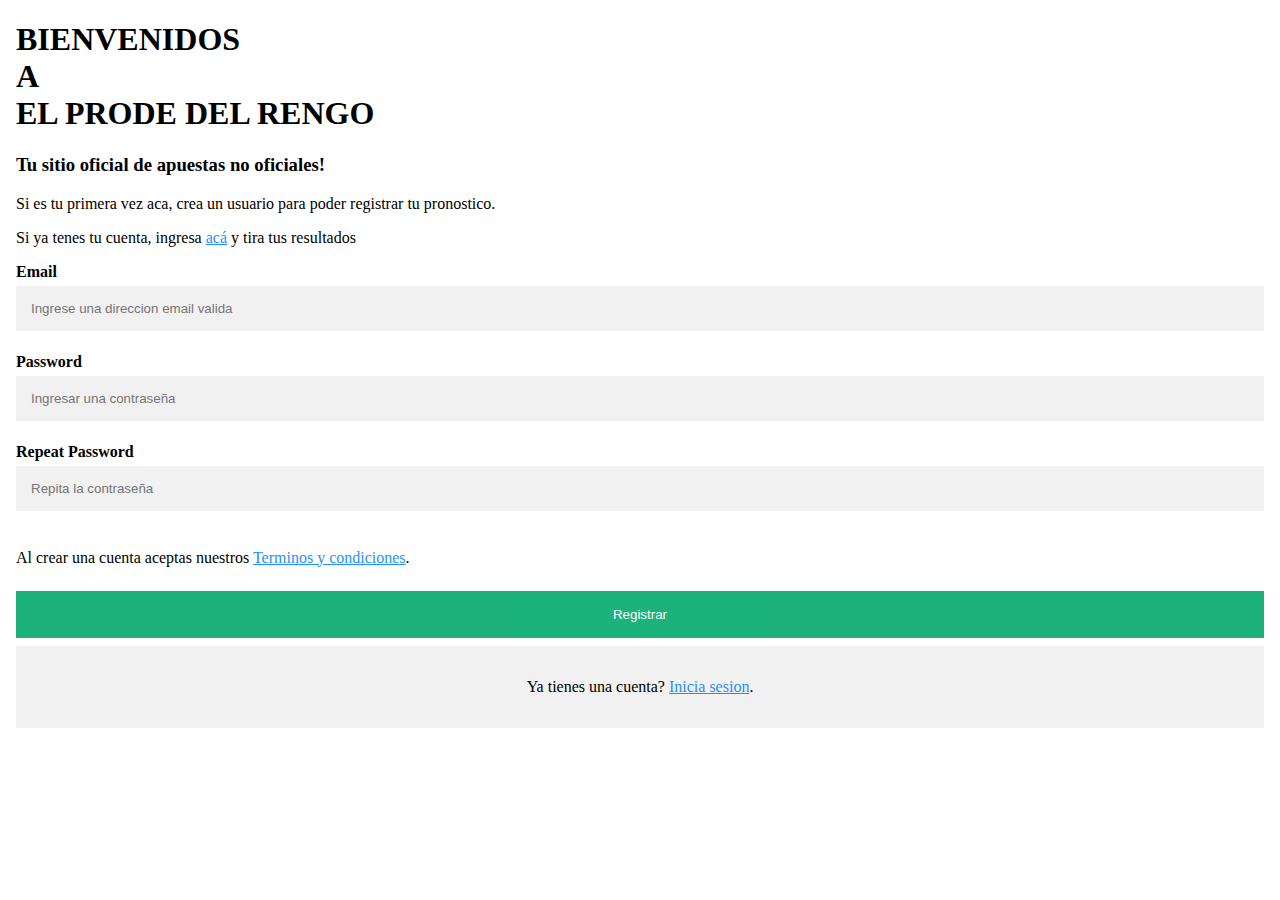
==== index.html @ abfc3d58 "Add files via upload" ====
<!DOCTYPE html>
<html lang="en">
<head>
    <meta charset="UTF-8">
    <meta http-equiv="X-UA-Compatible" content="IE=edge">
    <meta name="viewport" content="width=device-width, initial-scale=1.0">
    <title>Document</title>
    <link rel="stylesheet" href="estilos.css">
</head>
<body>
    <div id="container">
        <h1>BIENVENIDOS <br> A <br>EL PRODE DEL RENGO</h1>
        <h3>Tu sitio oficial de apuestas no oficiales!</h3>
    
        <section>
            <p>Si es tu primera vez aca, crea un usuario para poder registrar tu pronostico.</p>
            <p>Si ya tenes tu cuenta, ingresa <a href="fixture.html">acá</a> y tira tus resultados</p>
            <div>
                <label for="email"><b>Email</b></label>
                <input type="text" placeholder="Ingrese una direccion email valida" name="email" id="email" required>
    
                <label for="psw"><b>Password</b></label>
                <input type="password" placeholder="Ingresar una contraseña" name="psw" id="psw" required>
    
                <label for="psw-repeat"><b>Repeat Password</b></label>
                <input type="password" placeholder="Repita la contraseña" name="psw-repeat" id="psw-repeat" required>
    
                <p>Al crear una cuenta aceptas nuestros <a href="#">Terminos y condiciones</a>.</p>
    
                <button type="submit" class="registerbtn">Registrar</button>
            </div>
    
            <div class="container signin">
                <p>Ya tienes una cuenta? <a href="fixture.html">Inicia sesion</a>.</p>
            </div>
        </section>
    </div>
    <script src="index.js"></script>
</body>
</html>
---- estilos.css ----
* {box-sizing: border-box}
body {margin: 0;}
#container {margin: 0 16px;}


/* -------- css menunavegacion -------- */
/* color de fondo para el menu */
.menu-navegacion {
  background-color: #333;
  overflow: hidden;
}

/* estilo para los links dentro del menu de navegacion */
.menu-navegacion a {
  float: left;
  color: #f2f2f2;
  text-align: center;
  padding: 14px 16px;
  text-decoration: none;
  font-size: 17px;
}

/* cambiar el color de los link en estado hover */
.menu-navegacion a:hover {
  background-color: #ddd;
  color: black;
}

/* cambia color al link activo */
.menu-navegacion a.active {
  background-color: #000;
  color: white;
}

/* -------- css formulario login -------- */

/* Add padding to containers */
.container {
  padding: 16px;
}

/* Full-width input fields */
input[type=text], input[type=password] {
  width: 100%;
  padding: 15px;
  margin: 5px 0 22px 0;
  display: inline-block;
  border: none;
  background: #f1f1f1;
}

input[type=text]:focus, input[type=password]:focus {
  background-color: #ddd;
  outline: none;
}

/* Overwrite default styles of hr */
hr {
  border: 1px solid #f1f1f1;
  margin-bottom: 25px;
}

/* Set a style for the submit/register button */
.registerbtn {
  background-color: #04AA6D;
  color: white;
  padding: 16px 20px;
  margin: 8px 0;
  border: none;
  cursor: pointer;
  width: 100%;
  opacity: 0.9;
}

.registerbtn:hover {
  opacity:1;
}

/* Add a blue text color to links */
a {
  color: dodgerblue;
}

/* Set a grey background color and center the text of the "sign in" section */
.signin {
  background-color: #f1f1f1;
  text-align: center;
}
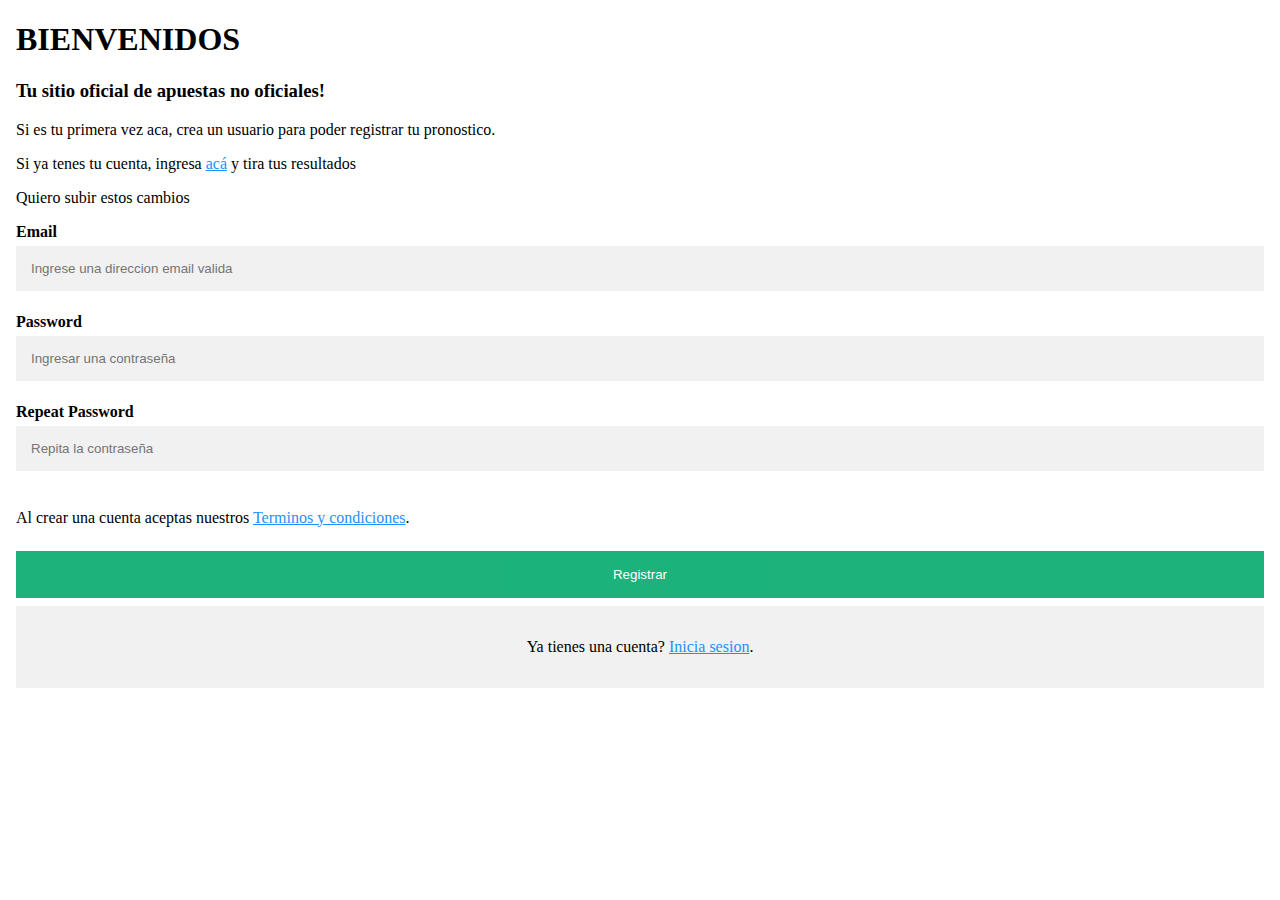
==== commit 239c3ede: "First comment" ====
--- a/index.html
+++ b/index.html
@@ -9,12 +9,13 @@
 </head>
 <body>
     <div id="container">
-        <h1>BIENVENIDOS <br> A <br>EL PRODE DEL RENGO</h1>
+        <h1>BIENVENIDOS</h1>
         <h3>Tu sitio oficial de apuestas no oficiales!</h3>
     
         <section>
             <p>Si es tu primera vez aca, crea un usuario para poder registrar tu pronostico.</p>
             <p>Si ya tenes tu cuenta, ingresa <a href="fixture.html">acá</a> y tira tus resultados</p>
+            <p>Quiero subir estos cambios</p>
             <div>
                 <label for="email"><b>Email</b></label>
                 <input type="text" placeholder="Ingrese una direccion email valida" name="email" id="email" required>
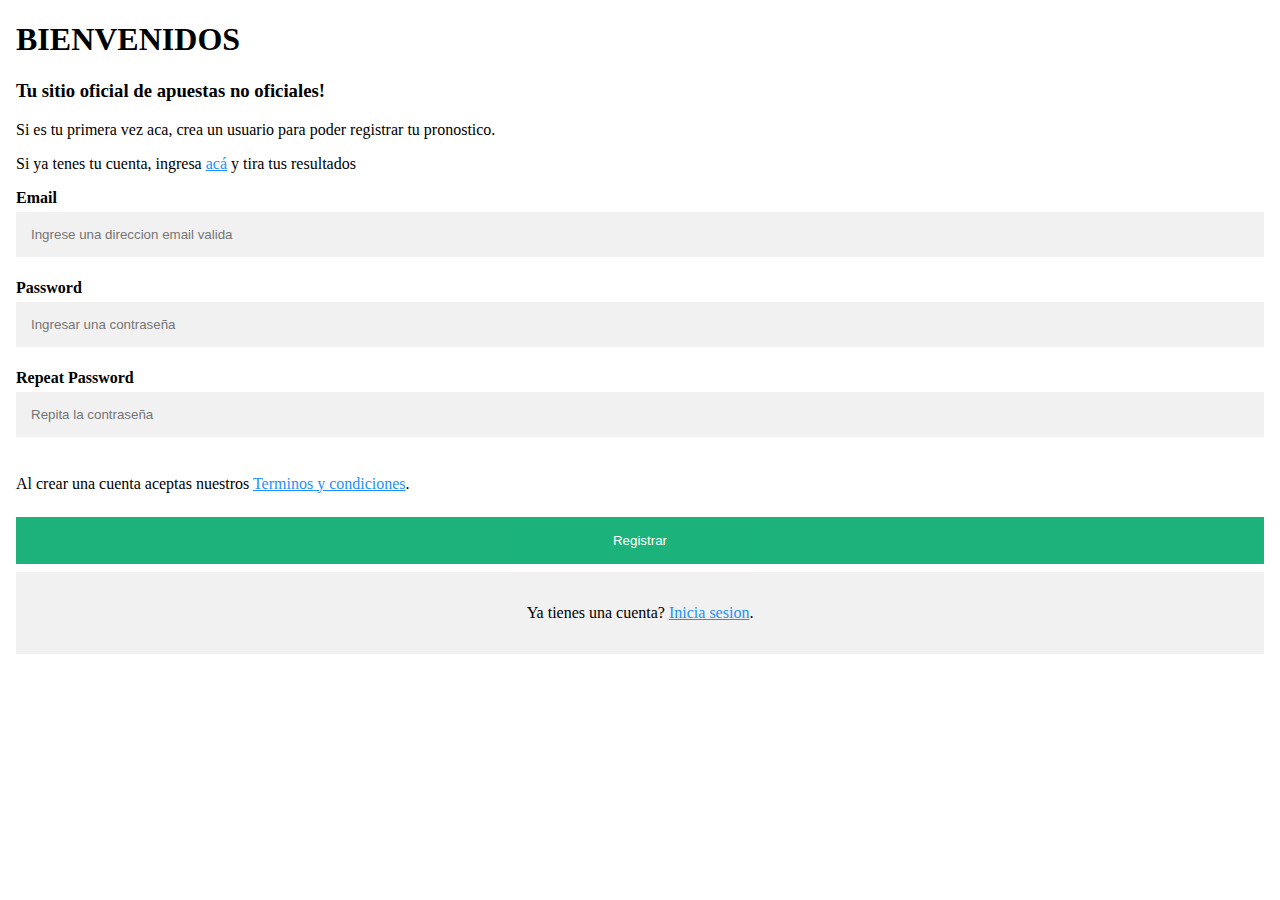
==== commit 3a4977cc: "Initial commit" ====
--- a/index.html
+++ b/index.html
@@ -15,7 +15,7 @@
         <section>
             <p>Si es tu primera vez aca, crea un usuario para poder registrar tu pronostico.</p>
             <p>Si ya tenes tu cuenta, ingresa <a href="fixture.html">acá</a> y tira tus resultados</p>
-            <p>Quiero subir estos cambios</p>
+            
             <div>
                 <label for="email"><b>Email</b></label>
                 <input type="text" placeholder="Ingrese una direccion email valida" name="email" id="email" required>
